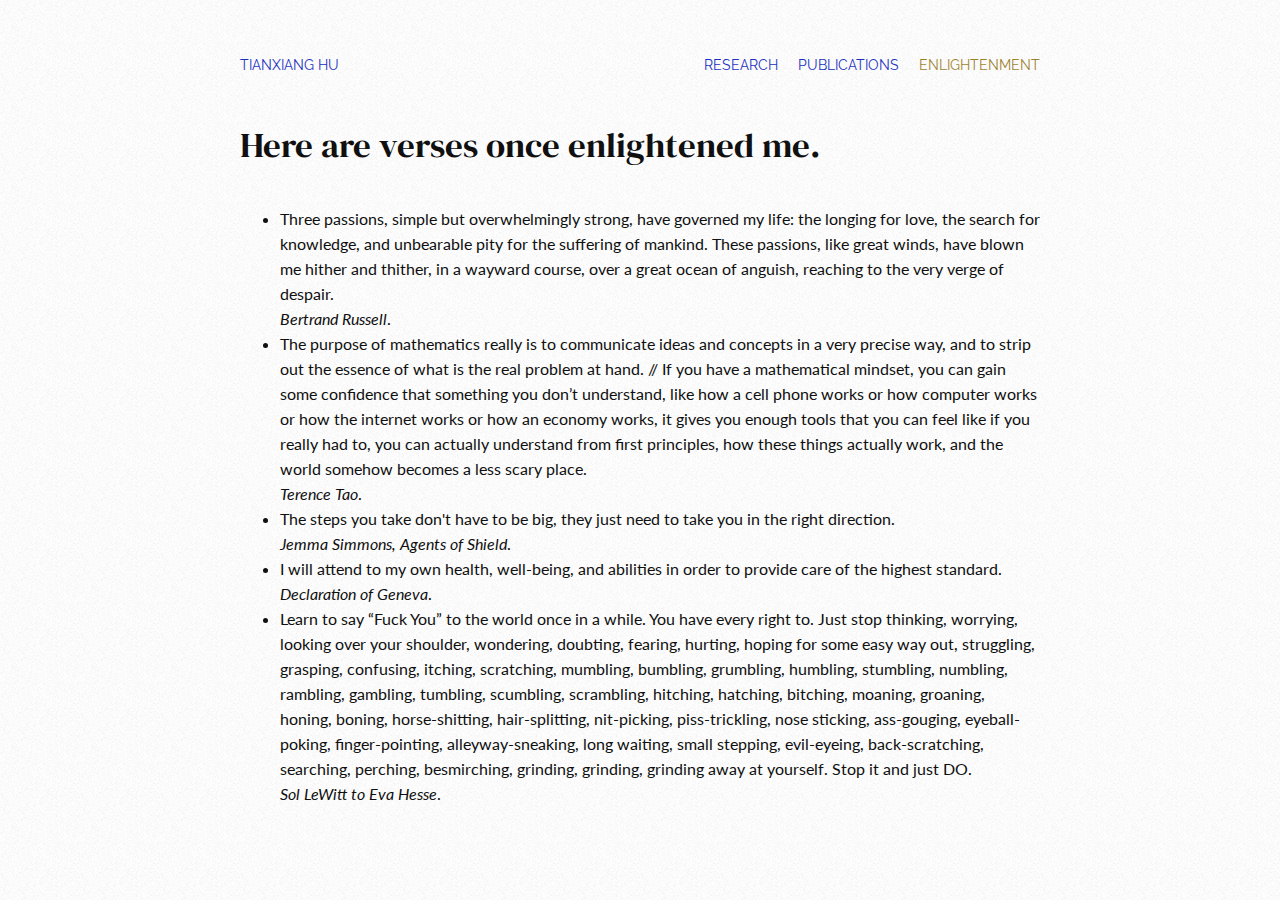
==== enlightenment.html @ 5dec11bc "Update enlightenment.html" ====
<!DOCTYPE html>
<html lang="en">
  <head>
    <meta charset="utf-8">
    <title>TIANXIANG HU</title>
    
    <link rel="stylesheet" href="css/styles.css">
  </head>

  <body>
    <div class="container">

      <div class="top_gutter"></div>
      
      <div class="navbar">
    	<div class="name"><a href="index.html">TIANXIANG HU</a></div>
    	<div class="research"><a href="research.html">RESEARCH</a></div>
    	<div class="publications"><a href="publications.html">PUBLICATIONS</a></div>
	<div class="enlightenment"><span class="active">ENLIGHTENMENT</span></div>
      </div>
      
      <div class="content">
	<div class="heading">Here are verses once enlightened me.</div>
	
	<div class="main">
	   <ul>
 	      <li>
		Three passions, simple but overwhelmingly strong, have governed my life: the longing for love, the search for knowledge, and unbearable pity for the suffering of mankind. These passions, like great winds, have blown me hither and thither, in a wayward course, over a great ocean of anguish, reaching to the very verge of despair.<br>
 	        <em>Bertrand Russell</em>.
	      </li>
	      <Li>
		The purpose of mathematics really is to communicate ideas and concepts in a very precise way, and to strip out the essence of what is the real problem at hand. // If you have a mathematical mindset, you can gain some confidence that something you don’t understand, like how a cell phone works or how computer works or how the internet works or how an economy works, it gives you enough tools that you can feel like if you really had to, you can actually understand from first principles, how these things actually work, and the world somehow becomes a less scary place.<br>
                <em>Terence Tao</em>.
	      </Li>
	      <Li>
		The steps you take don't have to be big, they just need to take you in the right direction.<br>
		<em>Jemma Simmons, Agents of Shield</em>.
      	      </Li>
              <Li>
		I will attend to my own health, well-being, and abilities in order to provide care of the highest standard.<br>
		<em>Declaration of Geneva</em>.
              </Li>
	      <Li>
		Learn to say “Fuck You” to the world once in a while. You have every right to. Just stop thinking, worrying, looking over your shoulder, wondering, doubting, fearing, hurting, hoping for some easy way out, struggling, grasping, confusing, itching, scratching, mumbling, bumbling, grumbling, humbling, stumbling, numbling, rambling, gambling, tumbling, scumbling, scrambling, hitching, hatching, bitching, moaning, groaning, honing, boning, horse-shitting, hair-splitting, nit-picking, piss-trickling, nose sticking, ass-gouging, eyeball-poking, finger-pointing, alleyway-sneaking, long waiting, small stepping, evil-eyeing, back-scratching, searching, perching, besmirching, grinding, grinding, grinding away at yourself. Stop it and just DO.<br>
		<em>Sol LeWitt to Eva Hesse</em>.
              </Li>
	    </ul>
	  </p>


	    
	</div>
	
    </div>

    
    
  </body>
</html>
---- css/styles.css ----
@import url('https://fonts.googleapis.com/css?family=DM+Serif+Display:400');
@import url('https://fonts.googleapis.com/css?family=Lato:400');
@import url('https://fonts.googleapis.com/css?family=Raleway:500');

body {
    /* background-color: #F9F0D3; */
    width: 100%;
    max-width: 800px;
    margin: 0 auto;
    font-size: 16px;
    font-family: Lato;
    height: 100%;
}

body::after {
    content: "";
    height: 100%;
    left: 0;
    opacity: 0.08;
    pointer-events: none;
    position: fixed;
    top: 0;
    width: 100%;
    z-index: 201;
    background-image: url("../img/noise.jpg");
}

.container {
    display: grid;
    grid-template-rows: 50px 70px auto 50px;
    grid-template-areas: "top_gutter" "navbar" "content" "bottom_gutter";
    grid-gap: 20 px;
}

.top_gutter{
    grid-area: top_gutter;
}

.top_gutter{
    grid-area: bottom_gutter;
}

.navbar {
    grid-area: navbar;
    display: grid;
    grid-template-columns: 6fr 1fr 1fr 1fr;
    grid-template-areas: "name research publications teaching";
    grid-gap: 20px;
    font-family: Raleway;
    font-size: 14px;
    font-weight: 400;
    line-height: 30px;
    color: #0b23bf;
    align-self: start;
    /* background-color: #F9F0D3; */
}

.navbar a {
    text-decoration: none;
    color: inherit;
}

.navbar a:hover {
    color: #997C1D;
}

.active {
    color: #997C1D;
}

.name {
    grid-area: name;
    justify-self: start;
}

.research {
    grid-area: research;
    justify-self: end;
}

.publications {
    grid-area: publications;
    justify-self: end;
}

.teaching {
    grid-area: teaching;
    justify-self: end;
}

.content{
    grid-area: content;
    display: grid;
    grid-template-rows: auto auto;
    grid-template-areas: "heading" "main";
    grid-gap: 20;
}

.heading {
    font-family: "DM Serif Display";
    font-size: 35px;
    line-height: 50px;
    padding-bottom: 20px;
}

.heading a {
    text-decoration: none;
    color: #0b23bf;
}

.main {
    line-height: 25px;
}

.main img {
    width: 33%;
    shape-outside: rectangle();
    float: right;
    padding-left: 20px;
    padding-bottom: 20px;
}

.main a {
    text-decoration: none;
    color: #0b23bf;
}

/* .main em { */
/*     font-style: normal; */
/*     color: #997C1D; */
/* } */

.long_list li {
    margin-bottom: 25px;
}

.long_list li:nth-last-child(1) {
    padding-bottom: 0px;
}

p {
    margin-top: 25px;
    margin-bottom: 25px;
}

.name {
    display: inline-block;
    width: 200px;
}
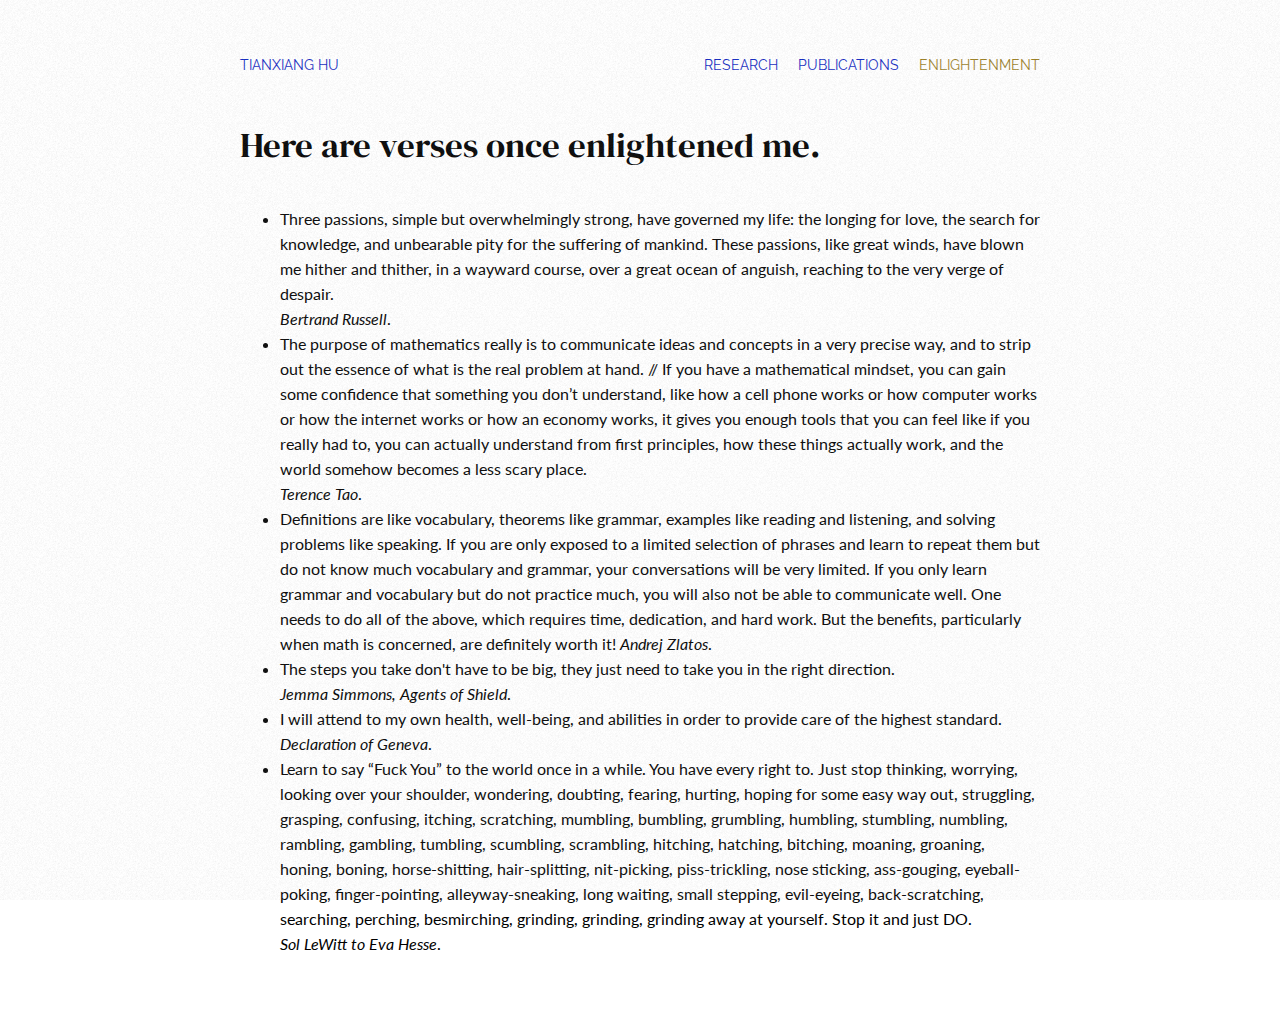
==== commit 1b778f2e: "Update enlightenment.html" ====
--- a/enlightenment.html
+++ b/enlightenment.html
@@ -33,6 +33,10 @@
                 <em>Terence Tao</em>.
 	      </Li>
 	      <Li>
+		Definitions are like vocabulary, theorems like grammar, examples like reading and listening, and solving problems like speaking. If you are only exposed to a limited selection of phrases and learn to repeat them but do not know much vocabulary and grammar, your conversations will be very limited. If you only learn grammar and vocabulary but do not practice much, you will also not be able to communicate well. One needs to do all of the above, which requires time, dedication, and hard work. But the benefits, particularly when math is concerned, are definitely worth it!
+                <em>Andrej Zlatos</em>.
+	      </Li>
+	      <Li>
 		The steps you take don't have to be big, they just need to take you in the right direction.<br>
 		<em>Jemma Simmons, Agents of Shield</em>.
       	      </Li>
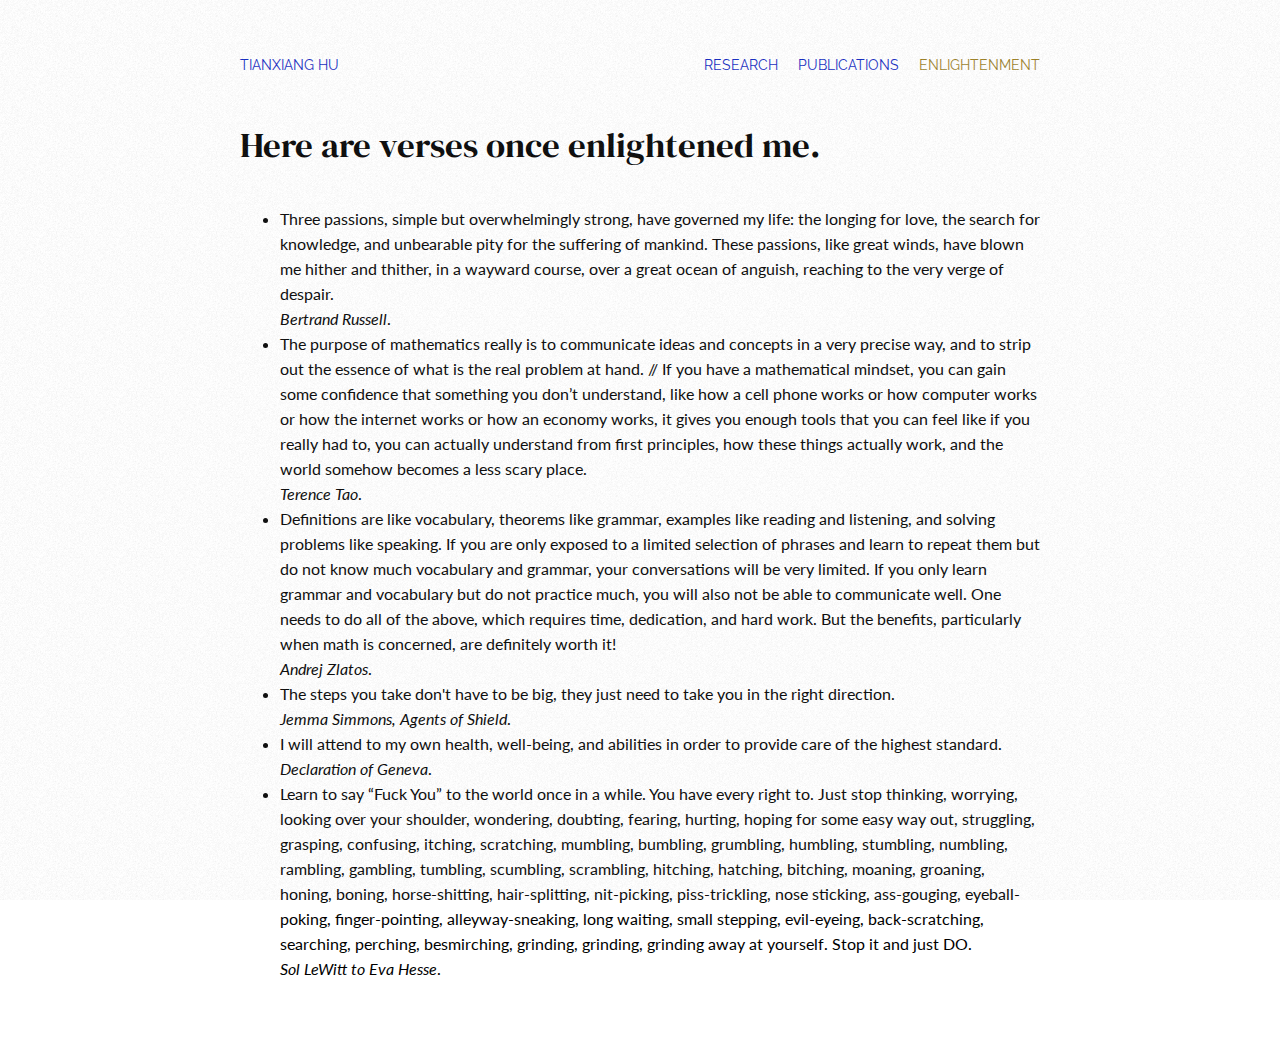
==== commit 6488ae0b: "Update enlightenment.html" ====
--- a/enlightenment.html
+++ b/enlightenment.html
@@ -33,7 +33,7 @@
                 <em>Terence Tao</em>.
 	      </Li>
 	      <Li>
-		Definitions are like vocabulary, theorems like grammar, examples like reading and listening, and solving problems like speaking. If you are only exposed to a limited selection of phrases and learn to repeat them but do not know much vocabulary and grammar, your conversations will be very limited. If you only learn grammar and vocabulary but do not practice much, you will also not be able to communicate well. One needs to do all of the above, which requires time, dedication, and hard work. But the benefits, particularly when math is concerned, are definitely worth it!
+		Definitions are like vocabulary, theorems like grammar, examples like reading and listening, and solving problems like speaking. If you are only exposed to a limited selection of phrases and learn to repeat them but do not know much vocabulary and grammar, your conversations will be very limited. If you only learn grammar and vocabulary but do not practice much, you will also not be able to communicate well. One needs to do all of the above, which requires time, dedication, and hard work. But the benefits, particularly when math is concerned, are definitely worth it!<br>
                 <em>Andrej Zlatos</em>.
 	      </Li>
 	      <Li>
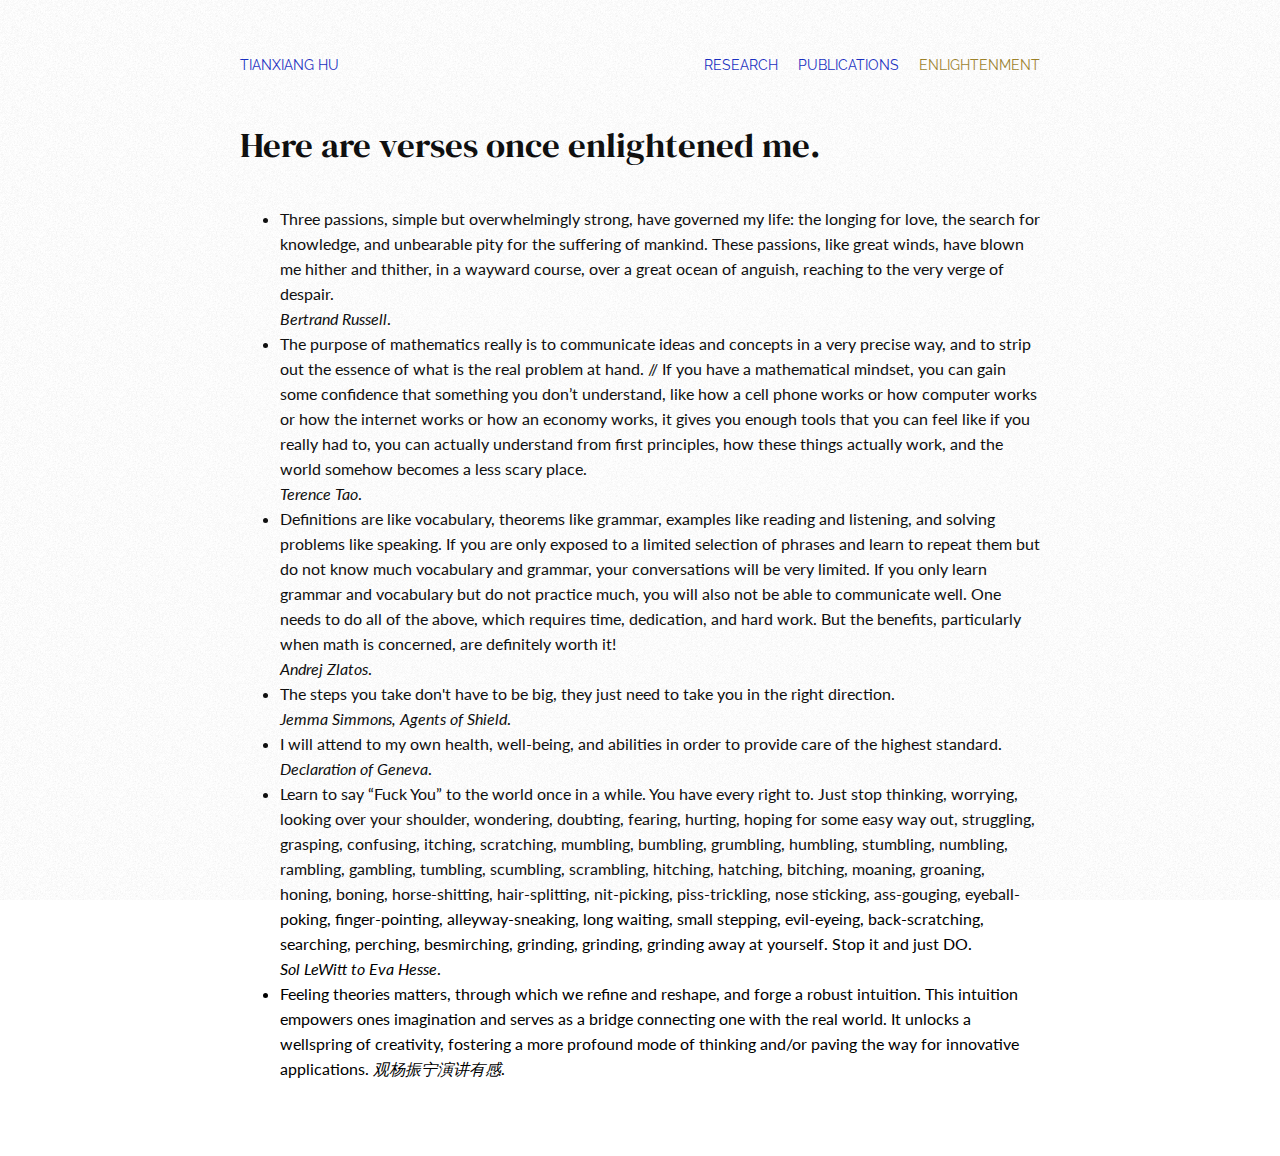
==== commit 7c5758ce: "Update enlightenment.html" ====
--- a/enlightenment.html
+++ b/enlightenment.html
@@ -48,6 +48,11 @@
 		Learn to say “Fuck You” to the world once in a while. You have every right to. Just stop thinking, worrying, looking over your shoulder, wondering, doubting, fearing, hurting, hoping for some easy way out, struggling, grasping, confusing, itching, scratching, mumbling, bumbling, grumbling, humbling, stumbling, numbling, rambling, gambling, tumbling, scumbling, scrambling, hitching, hatching, bitching, moaning, groaning, honing, boning, horse-shitting, hair-splitting, nit-picking, piss-trickling, nose sticking, ass-gouging, eyeball-poking, finger-pointing, alleyway-sneaking, long waiting, small stepping, evil-eyeing, back-scratching, searching, perching, besmirching, grinding, grinding, grinding away at yourself. Stop it and just DO.<br>
 		<em>Sol LeWitt to Eva Hesse</em>.
               </Li>
+	      <Li>
+		Feeling theories matters, through which we refine and reshape, and forge a robust intuition. This intuition empowers ones imagination and serves as a bridge connecting one with the real world. It unlocks a wellspring of creativity, fostering a more profound mode of thinking and/or paving the way for innovative applications.
+		<em>观杨振宁演讲有感</em>.
+              </Li>
+		   
 	    </ul>
 	  </p>
 
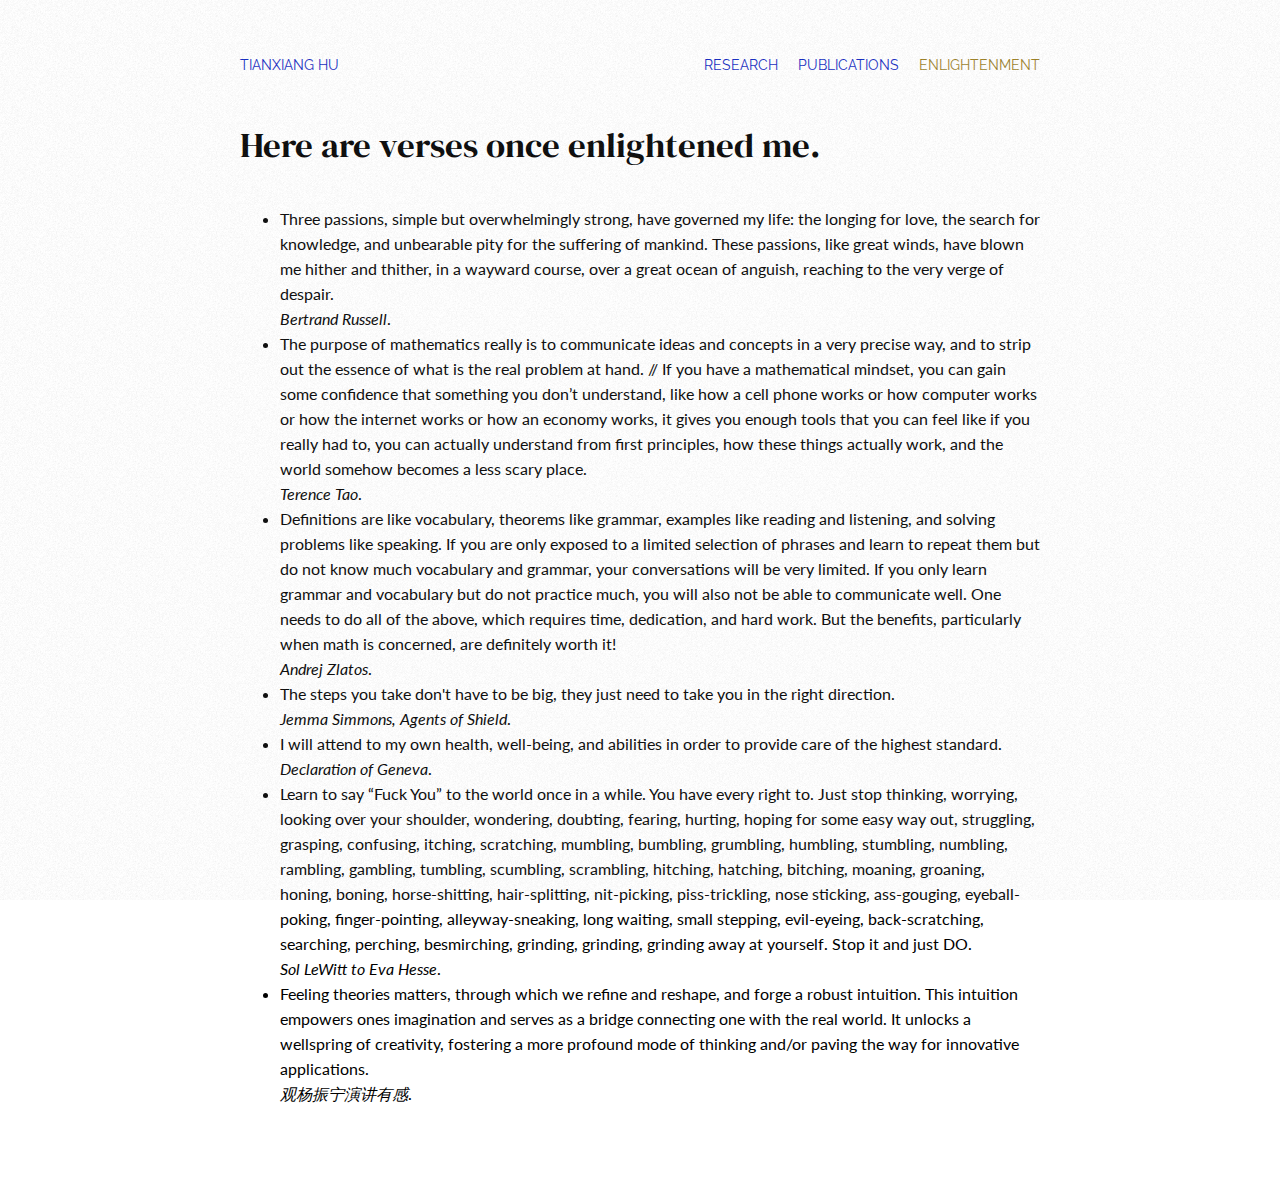
==== commit 1f4a7195: "Update enlightenment.html" ====
--- a/enlightenment.html
+++ b/enlightenment.html
@@ -49,7 +49,7 @@
 		<em>Sol LeWitt to Eva Hesse</em>.
               </Li>
 	      <Li>
-		Feeling theories matters, through which we refine and reshape, and forge a robust intuition. This intuition empowers ones imagination and serves as a bridge connecting one with the real world. It unlocks a wellspring of creativity, fostering a more profound mode of thinking and/or paving the way for innovative applications.
+		Feeling theories matters, through which we refine and reshape, and forge a robust intuition. This intuition empowers ones imagination and serves as a bridge connecting one with the real world. It unlocks a wellspring of creativity, fostering a more profound mode of thinking and/or paving the way for innovative applications.<br>
 		<em>观杨振宁演讲有感</em>.
               </Li>
 		   
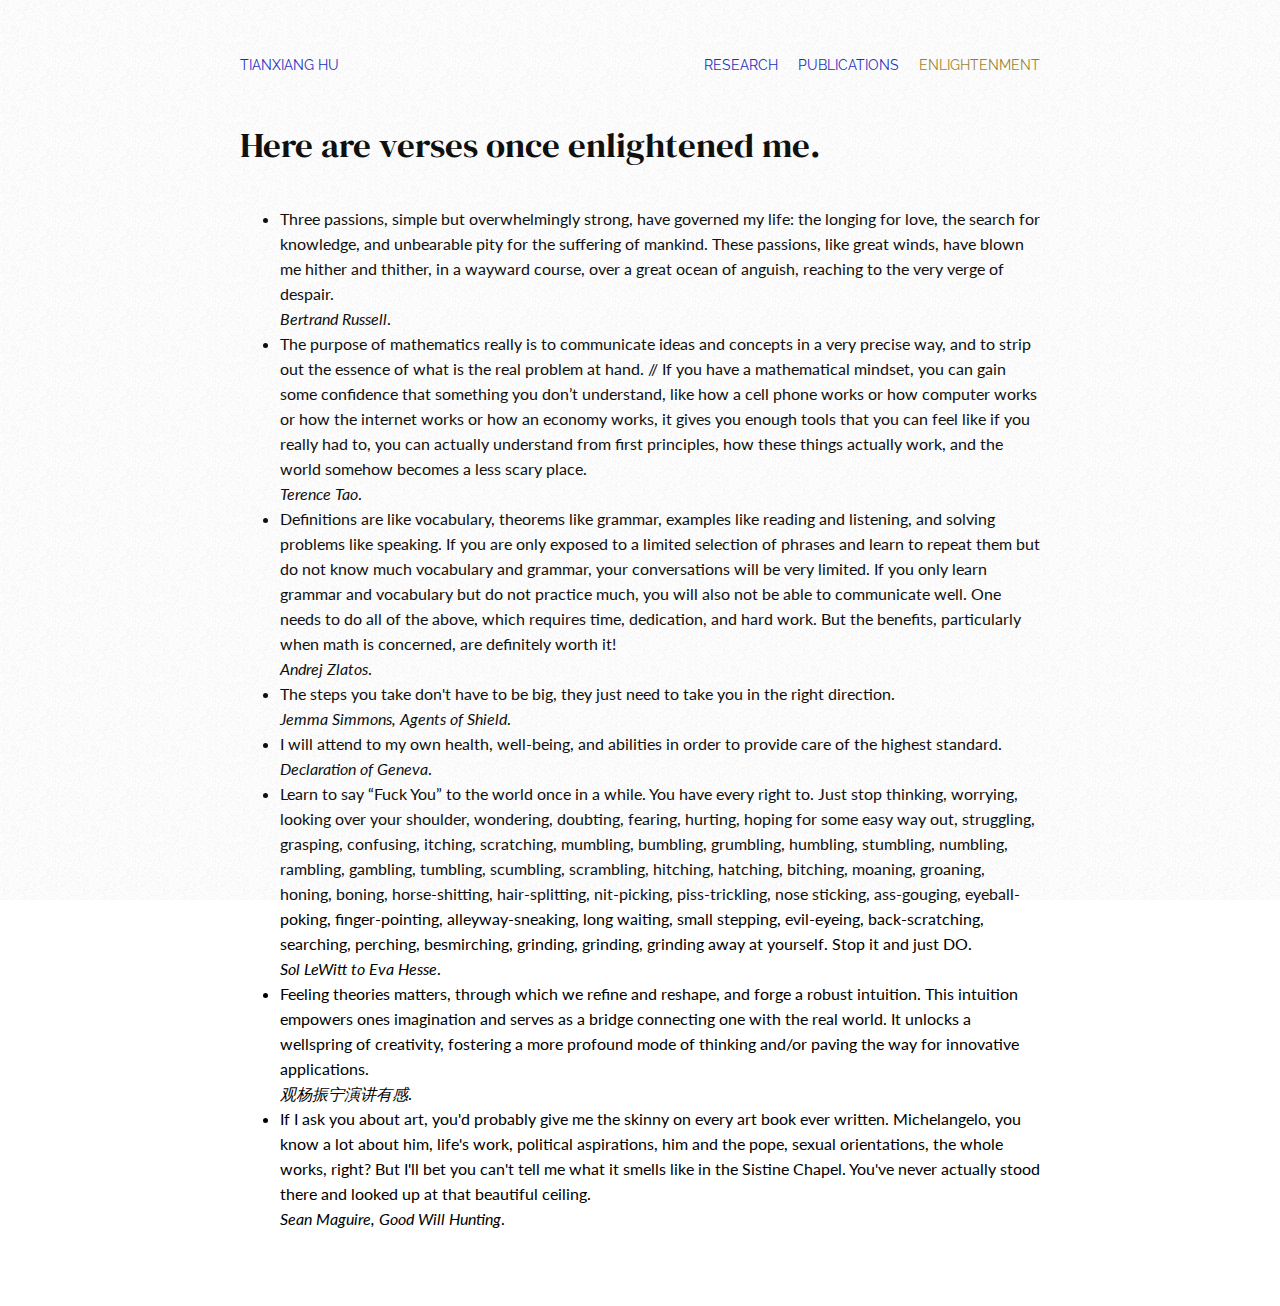
==== commit d08bc4f0: "Update enlightenment.html" ====
--- a/enlightenment.html
+++ b/enlightenment.html
@@ -52,6 +52,10 @@
 		Feeling theories matters, through which we refine and reshape, and forge a robust intuition. This intuition empowers ones imagination and serves as a bridge connecting one with the real world. It unlocks a wellspring of creativity, fostering a more profound mode of thinking and/or paving the way for innovative applications.<br>
 		<em>观杨振宁演讲有感</em>.
               </Li>
+	      <Li>
+		If I ask you about art, you'd probably give me the skinny on every art book ever written. Michelangelo, you know a lot about him, life's work, political aspirations, him and the pope, sexual orientations, the whole works, right? But I'll bet you can't tell me what it smells like in the Sistine Chapel. You've never actually stood there and looked up at that beautiful ceiling.<br>
+	        <em>Sean Maguire, Good Will Hunting</em>.
+              </Li>
 		   
 	    </ul>
 	  </p>
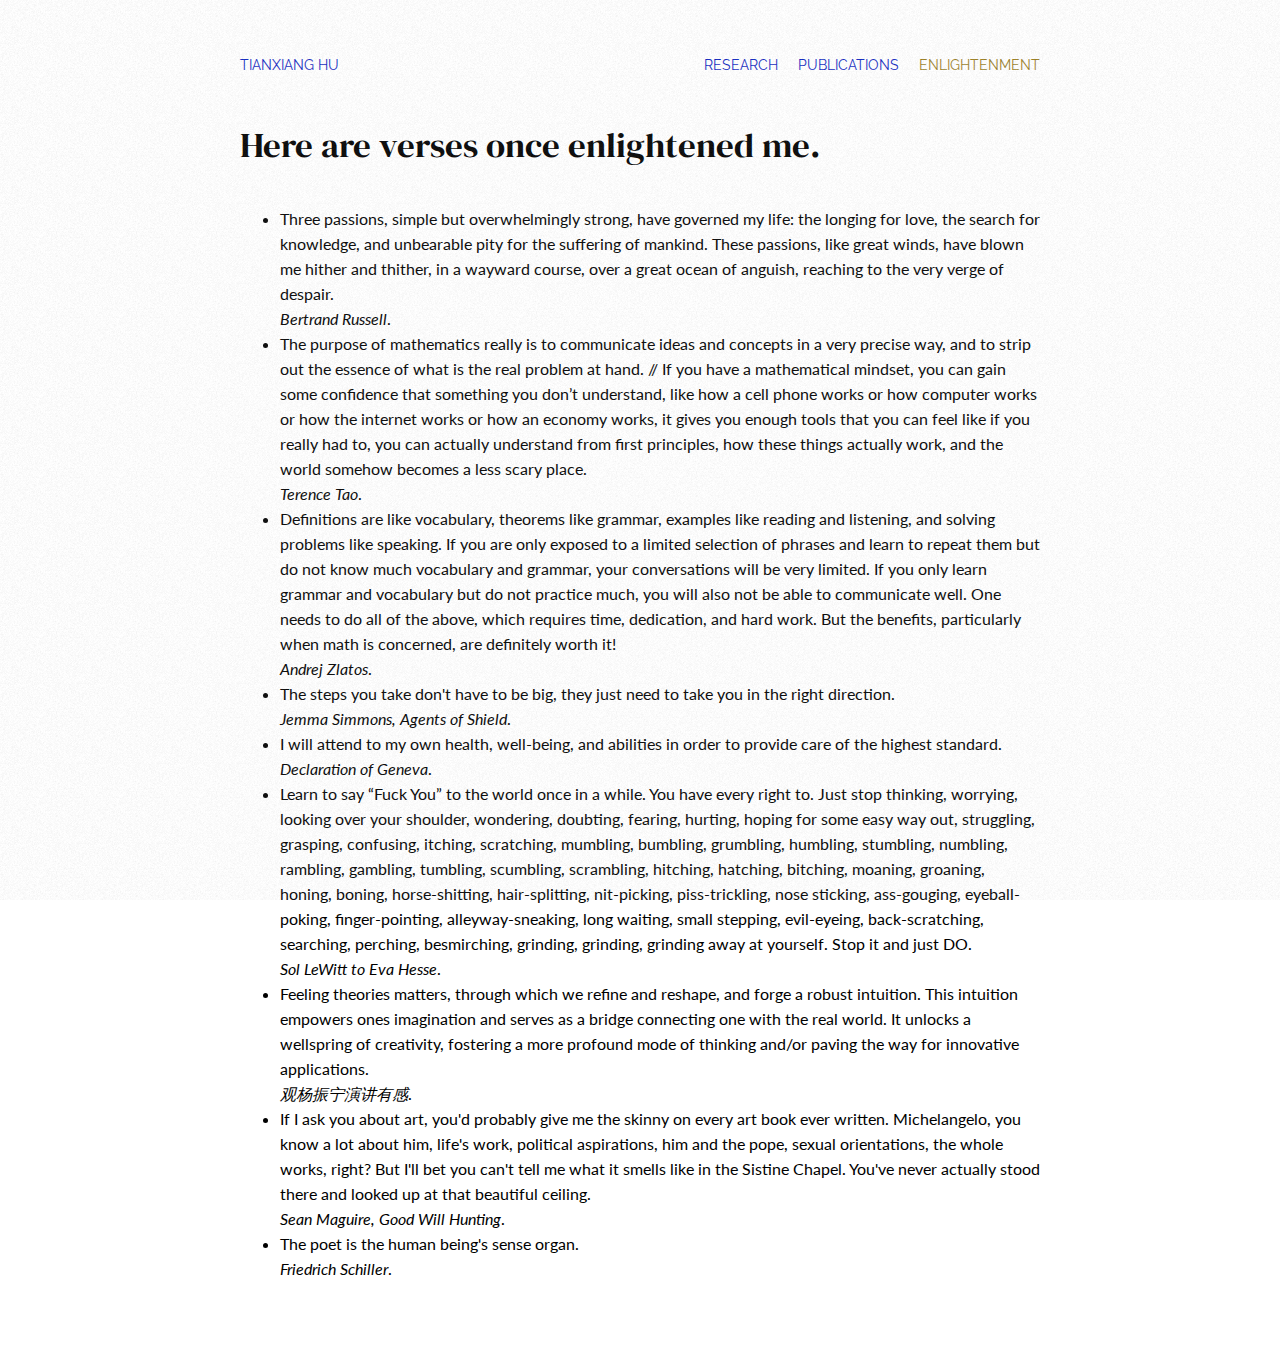
==== commit 8fe569cd: "Update enlightenment.html" ====
--- a/enlightenment.html
+++ b/enlightenment.html
@@ -56,6 +56,10 @@
 		If I ask you about art, you'd probably give me the skinny on every art book ever written. Michelangelo, you know a lot about him, life's work, political aspirations, him and the pope, sexual orientations, the whole works, right? But I'll bet you can't tell me what it smells like in the Sistine Chapel. You've never actually stood there and looked up at that beautiful ceiling.<br>
 	        <em>Sean Maguire, Good Will Hunting</em>.
               </Li>
+	      <Li>
+		The poet is the human being's sense organ.<br>
+		<em>Friedrich Schiller</em>.
+              </Li>
 		   
 	    </ul>
 	  </p>
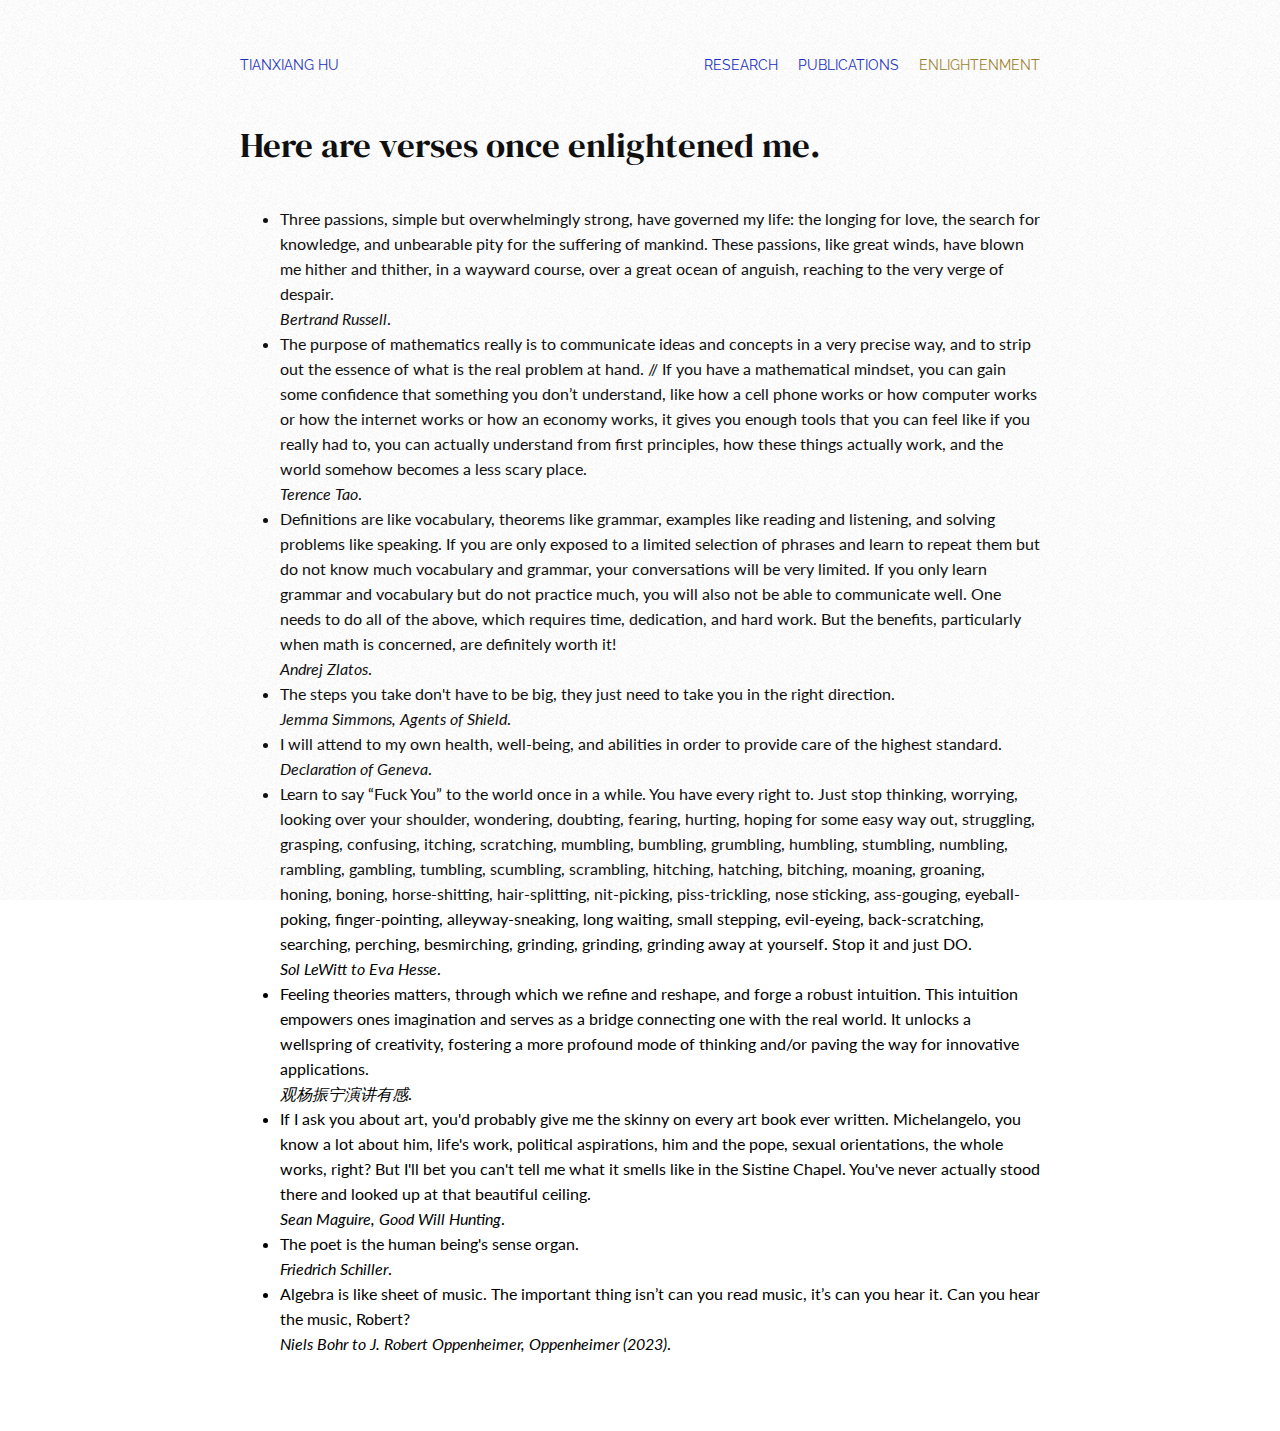
==== commit 79239ad8: "Update enlightenment.html" ====
--- a/enlightenment.html
+++ b/enlightenment.html
@@ -60,7 +60,10 @@
 		The poet is the human being's sense organ.<br>
 		<em>Friedrich Schiller</em>.
               </Li>
-		   
+	      <Li>
+		Algebra is like sheet of music. The important thing isn’t can you read music, it’s can you hear it. Can you hear the music, Robert?<br>
+		<em>Niels Bohr to J. Robert Oppenheimer, Oppenheimer (2023)</em>.
+              </Li>
 	    </ul>
 	  </p>
 
